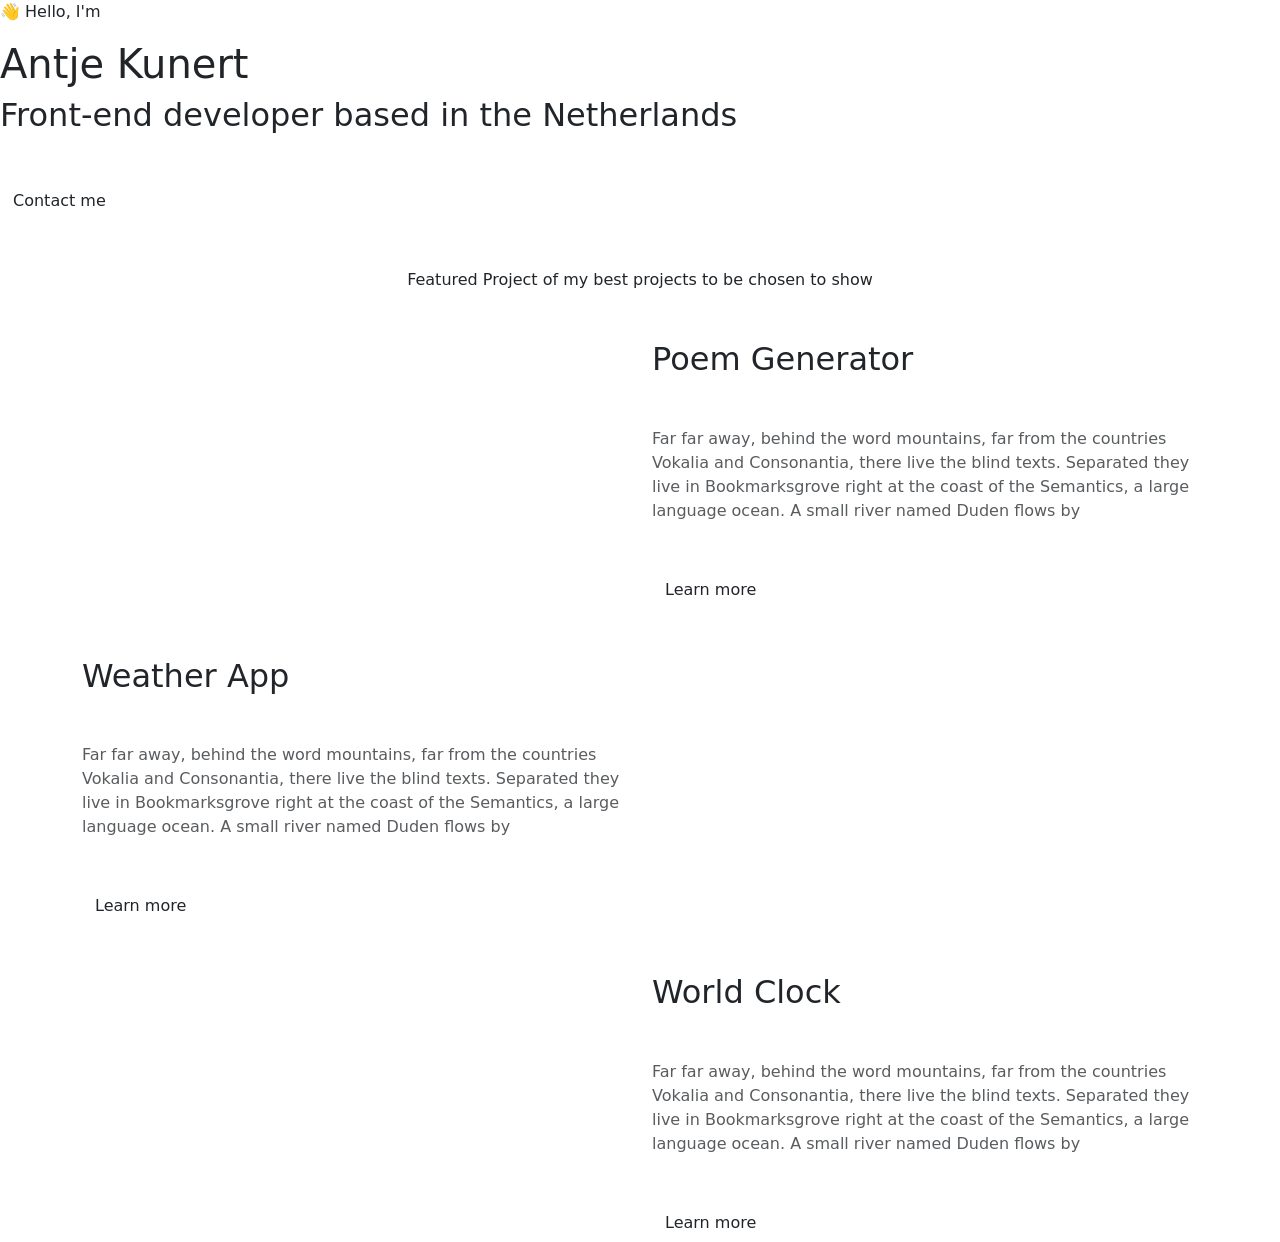
==== index.html @ 3e864599 "Add files via upload" ====
<!DOCTYPE html>
<html lang="en">

<head>
    <meta charset="UTF-8">
    <meta http-equiv="X-UA-Compatible" content="IE=edge" />
    <meta name="viewport" content="width=device-width, initial-scale=1.0">
    <title>Portfolio project</title>
    <link href="https://cdn.jsdelivr.net/npm/bootstrap@5.0.0-beta2/dist/css/bootstrap.min.css" rel="stylesheet"
        integrity="sha384-BmbxuPwQa2lc/FVzBcNJ7UAyJxM6wuqIj61tLrc4wSX0szH/Ev+nYRRuWlolflfl" crossorigin="anonymous" />
    <link rel="preconnect" href="https://fonts.gstatic.com" />
    <link
        href="https://fonts.googleapis.com/css2?family=Playfair+Display:wght@700&family=Poppins:wght@500;700&display=swap"
        rel="stylesheet" />
    <link rel="stylesheet" href="css/styles.css" />
    <script src="https://cdn.jsdelivr.net/npm/bootstrap@5.0.0-beta2/dist/js/bootstrap.bundle.min.js"
        integrity="sha384-b5kHyXgcpbZJO/tY9Ul7kGkf1S0CWuKcCD38l8YkeH8z8QjE0GmW1gYU5S9FOnJ0"
        crossorigin="anonymous"></script>
    <script src="https://kit.fontawesome.com/ddc3ee268a.js" crossorigin="anonymous"></script>
</head>

<body>
    <div class="hero">
        <p>👋 Hello, I'm</p>
        <h1>Antje Kunert</h1>
        <h2 class="mb-5">Front-end developer based in the Netherlands</h2>
        <div>
            <a href="#" class="btn btn-branding">Contact me</a>
        </div>
    </div>
    <p class="text-center m-5">
        Featured Project of my best projects to be chosen to show
    </p>
    <div class="container">
        <div class="row mb-5">
            <div class="col d-none d-lg-block">
                <img src="images/Poemgenerator.png" class="img-fluid" alt="">
            </div>
            <div class="col">
                <div class="project-desciption">
                    <h2 class="mb-5">Poem Generator</h2>
                    <p class="mb-5 text-muted">
                        Far far away, behind the word mountains, far from the countries
                        Vokalia and Consonantia, there live the blind texts. Separated
                        they live in Bookmarksgrove right at the coast of the Semantics, a
                        large language ocean. A small river named Duden flows by
                    </p>
                    <a href="" class="btn btn-branding-outline"> Learn more </a>
                </div>
            </div>
        </div>
        <div class="row mb-5">
            <div class="col">
                <div class="project-desciption">
                    <h2 class="mb-5">Weather App</h2>
                    <p class="mb-5 text-muted">
                        Far far away, behind the word mountains, far from the countries
                        Vokalia and Consonantia, there live the blind texts. Separated
                        they live in Bookmarksgrove right at the coast of the Semantics, a
                        large language ocean. A small river named Duden flows by
                    </p>
                    <a href="" class="btn btn-branding-outline"> Learn more </a>
                </div>
            </div>
            <div class="col d-none d-lg-block">
                <img src="images/Weather.png" class="img-fluid" alt="">
            </div>
        </div>
        <div class="row">
            <div class="col d-none d-lg-block">
                <img src="images/Worldclock.png" class="img-fluid" alt="">
            </div>
            <div class="col">
                <div class="project-desciption">
                    <h2 class="mb-5">World Clock</h2>
                    <p class="mb-5 text-muted">
                        Far far away, behind the word mountains, far from the countries
                        Vokalia and Consonantia, there live the blind texts. Separated
                        they live in Bookmarksgrove right at the coast of the Semantics, a
                        large language ocean. A small river named Duden flows by
                    </p>
                    <a href="" class="btn btn-branding-outline"> Learn more </a>
                </div>
            </div>
        </div>
    </div>
</body>

</html>
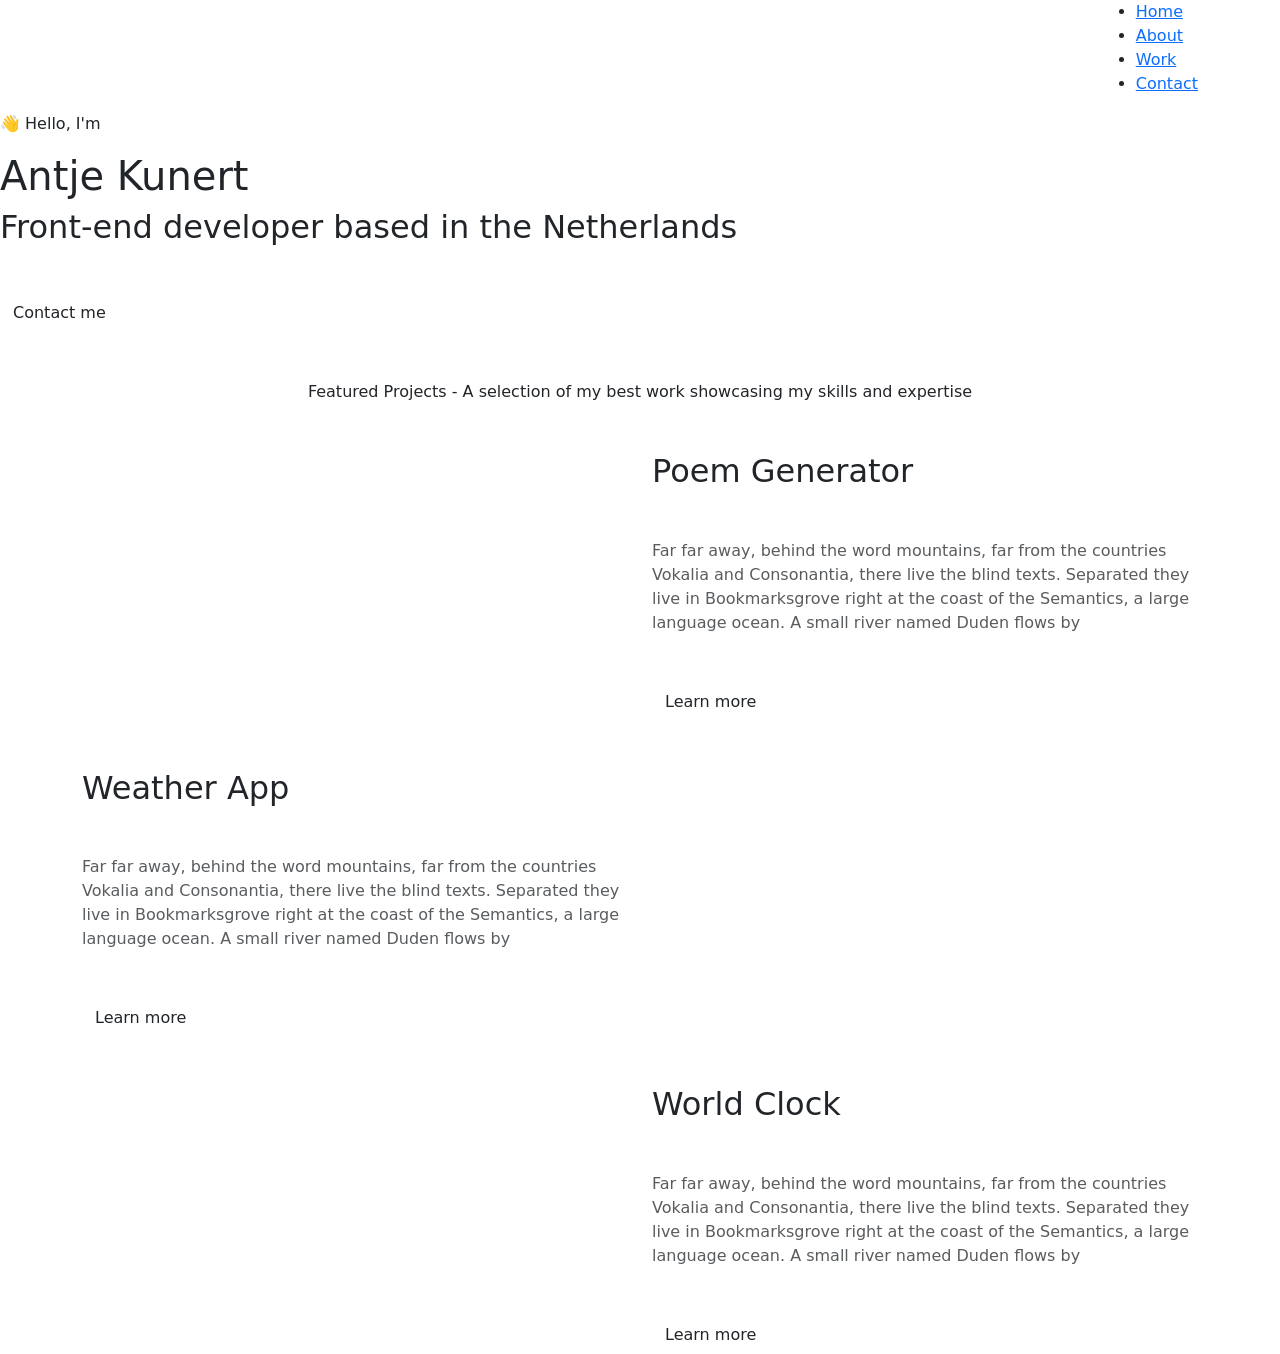
==== commit bc1e2aa6: "Added the header" ====
--- a/index.html
+++ b/index.html
@@ -5,7 +5,7 @@
     <meta charset="UTF-8">
     <meta http-equiv="X-UA-Compatible" content="IE=edge" />
     <meta name="viewport" content="width=device-width, initial-scale=1.0">
-    <title>Portfolio project</title>
+    <title>Antje's Portfolio</title>
     <link href="https://cdn.jsdelivr.net/npm/bootstrap@5.0.0-beta2/dist/css/bootstrap.min.css" rel="stylesheet"
         integrity="sha384-BmbxuPwQa2lc/FVzBcNJ7UAyJxM6wuqIj61tLrc4wSX0szH/Ev+nYRRuWlolflfl" crossorigin="anonymous" />
     <link rel="preconnect" href="https://fonts.gstatic.com" />
@@ -20,6 +20,28 @@
 </head>
 
 <body>
+    <div class="container">
+        <nav class="d-flex justify-content-between">
+            <a href="/">
+                <img src="images/logo.png" class="logo d-none d-md-block" alt="">
+                <img src="images/logo-small.jpg" class="logo d-block d-md-none" alt="">
+            </a>
+            <ul>
+                <li class="active">
+                    <a href="/"> Home</a>
+                </li>
+                <li>
+                    <a href="/about.html"> About</a>
+                </li>
+                <li>
+                    <a href="/work.html"> Work</a>
+                </li>
+                <li>
+                    <a href="/contact.html"> Contact</a>
+                </li>
+            </ul>
+        </nav>
+    </div>
     <div class="hero">
         <p>👋 Hello, I'm</p>
         <h1>Antje Kunert</h1>
@@ -29,7 +51,7 @@
         </div>
     </div>
     <p class="text-center m-5">
-        Featured Project of my best projects to be chosen to show
+        Featured Projects - A selection of my best work showcasing my skills and expertise
     </p>
     <div class="container">
         <div class="row mb-5">
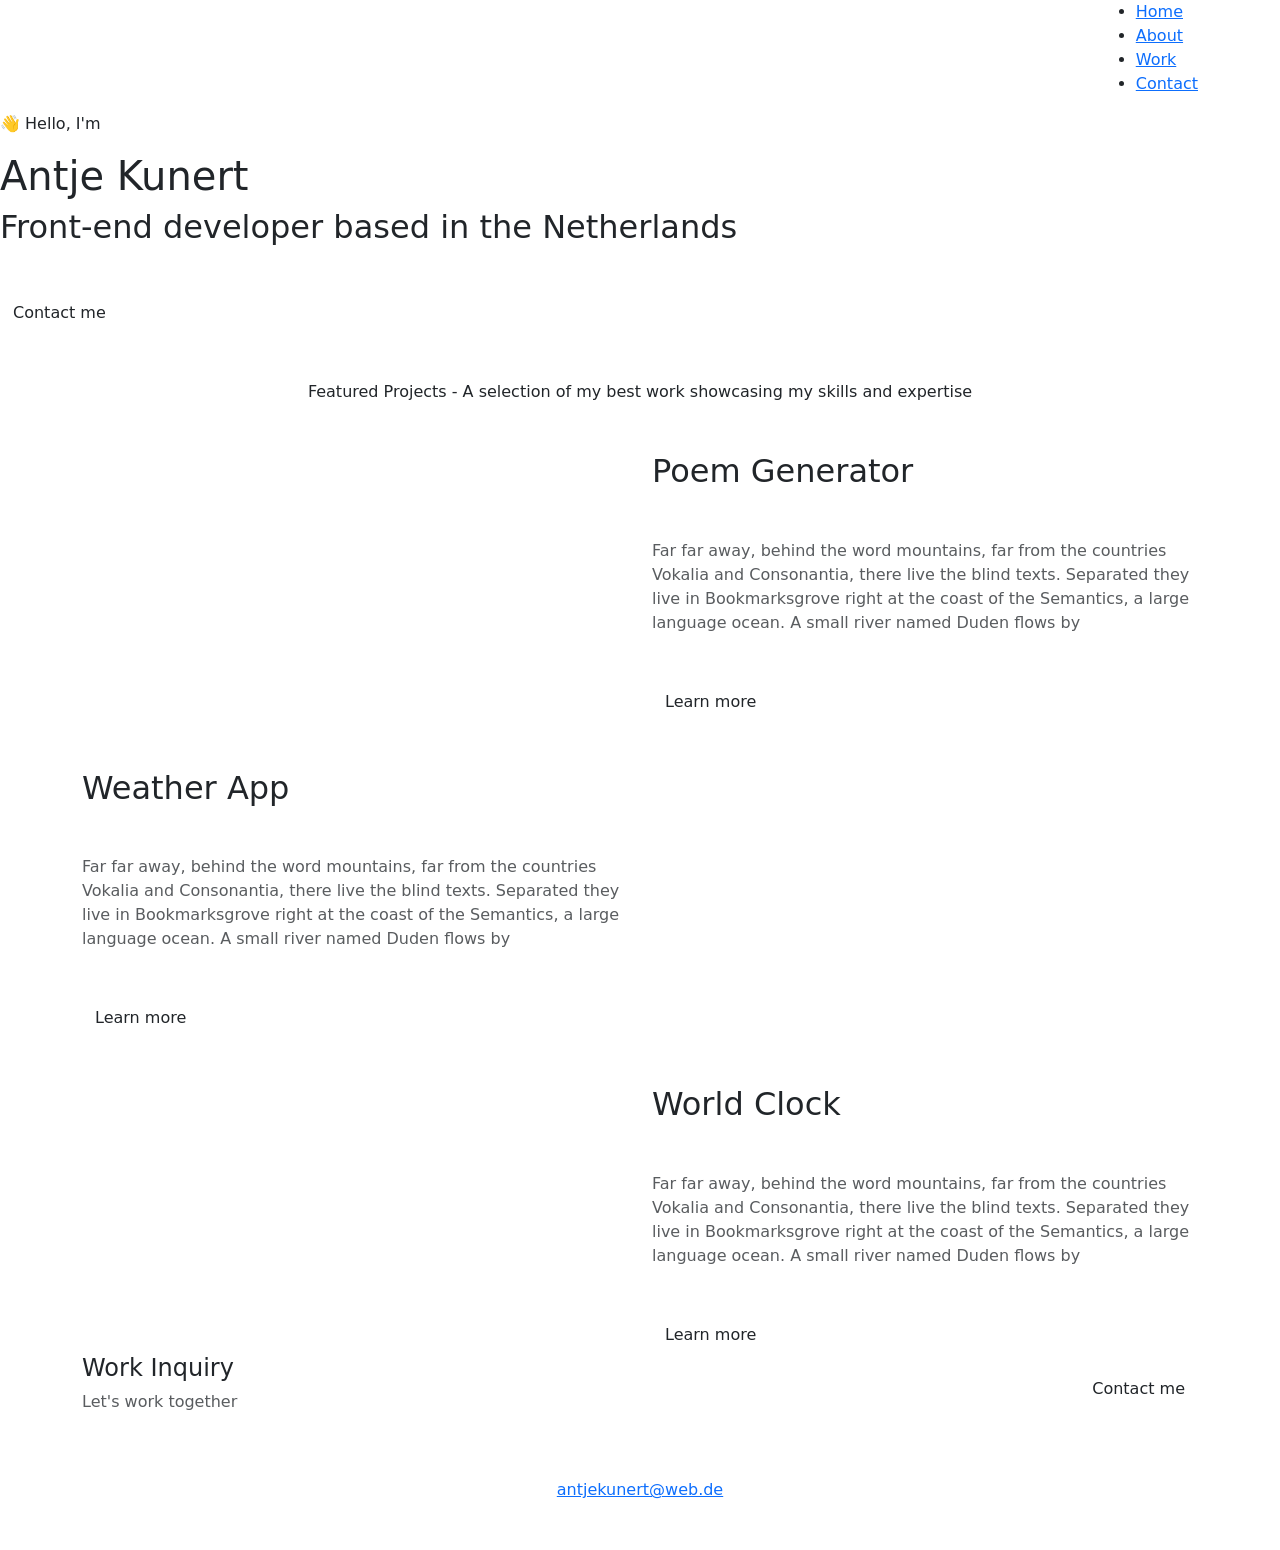
==== commit fbf5c359: "Added the footer" ====
--- a/index.html
+++ b/index.html
@@ -105,6 +105,34 @@
                 </div>
             </div>
         </div>
+
+        <footer>
+            <div class="contact-box justify-content-between mb-5 d-none d-md-flex">
+                <div>
+                    <h4>Work Inquiry</h4>
+                    <p class="text-muted">Let's work together</p>
+                </div>
+                <div>
+                    <a href="" class="btn btn-branding mt-3"> Contact me </a>
+                </div>
+            </div>
+            <div class="d-flex justify-content-center mb-5">
+                <a href="mailto:antjekunert@web.de" class="email-link">
+                    antjekunert@web.de
+                </a>
+            </div>
+            <div class="social-links d-flex justify-content-center">
+                <a href="https://github.com/antjekunert4-png" target="_blank">
+                    <i class="fab fa-github" aria-hidden="true"></i>
+                </a>
+                <a href="https://www.instagram.com/ankubode" target="_blank">
+                    <i class="fab fa-instagram" aria-hidden="true"></i>
+                </a>
+                <a href="https://nl.linkedin.com/in/antje-kunert-6ab0b5255" target="_blank">
+                    <i class="fab fa-linkedin" aria-hidden="true"></i>
+                </a>
+            </div>
+        </footer>
     </div>
 </body>
 
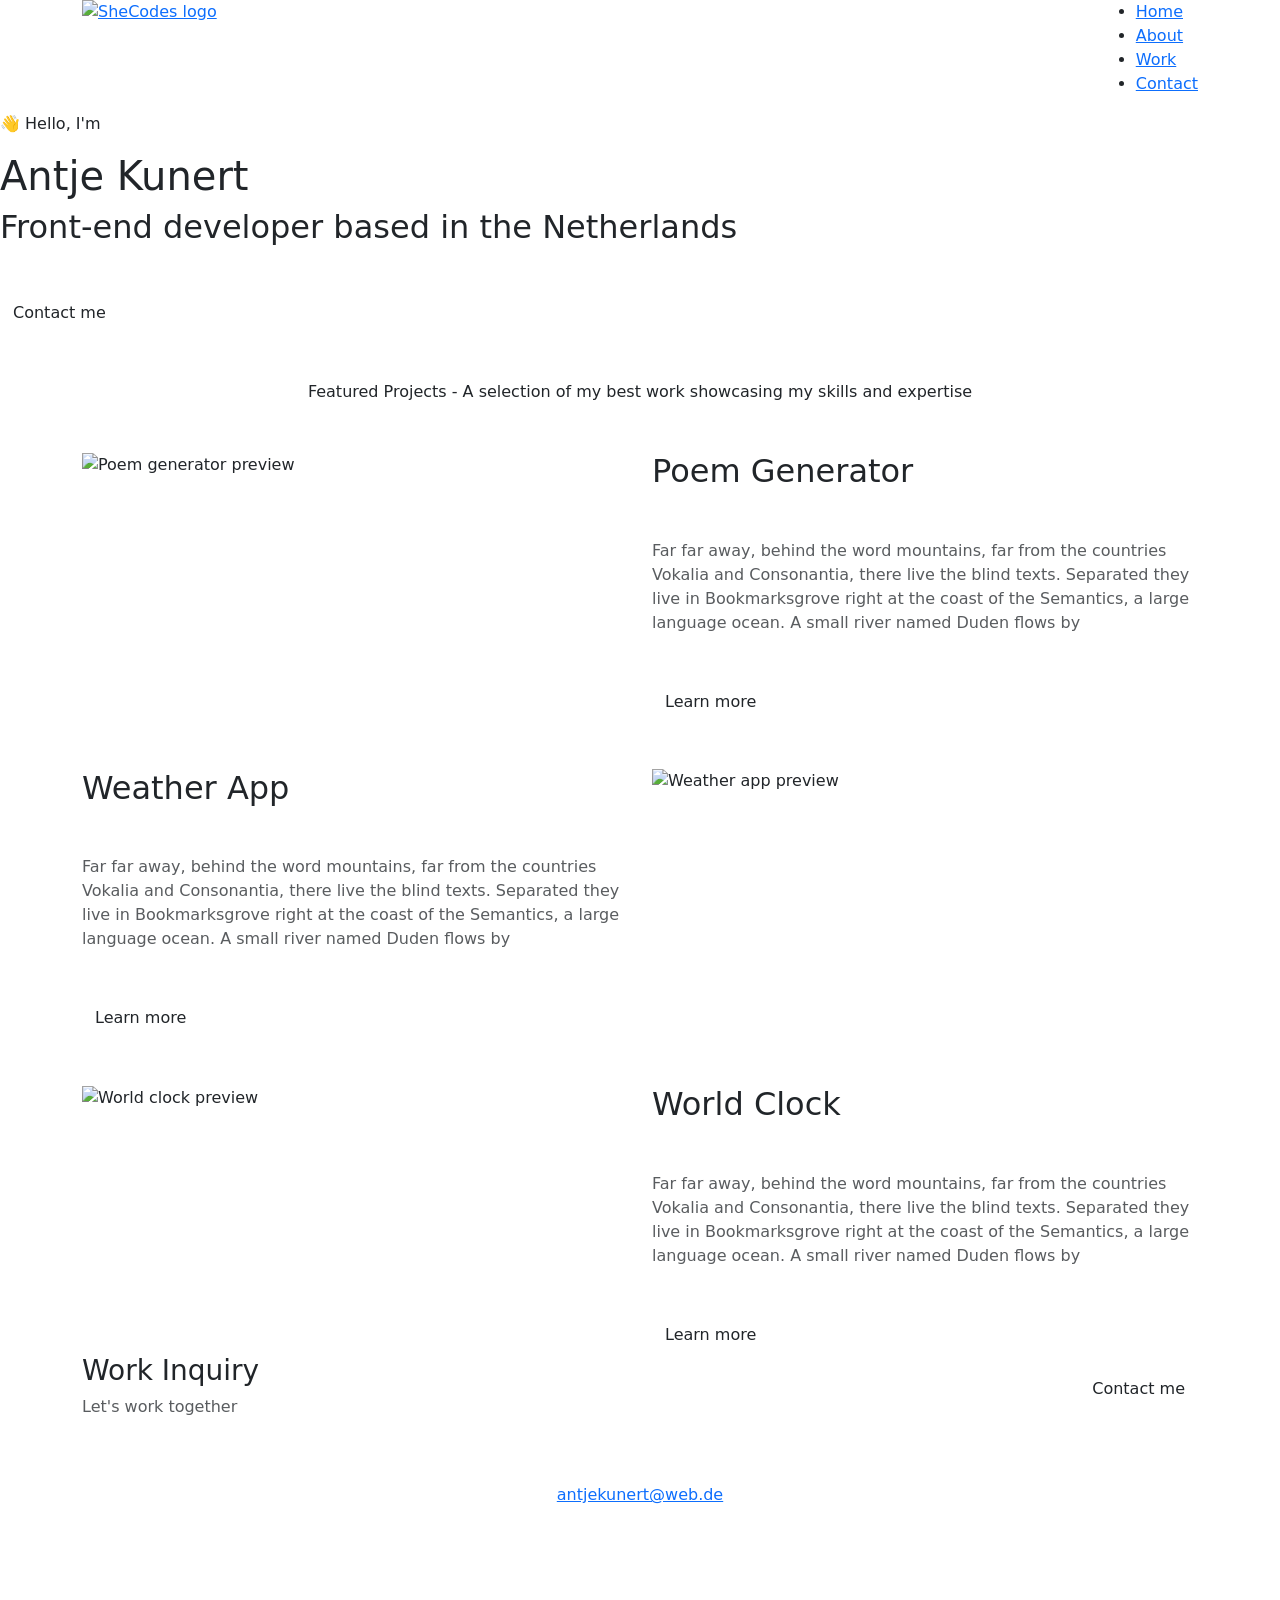
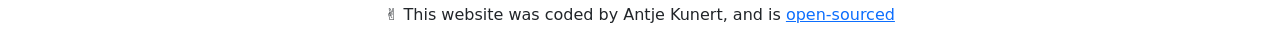
==== commit 42381ee2: "Made the website SEO friendly and fixed the navigation and the links" ====
--- a/index.html
+++ b/index.html
@@ -5,7 +5,8 @@
     <meta charset="UTF-8">
     <meta http-equiv="X-UA-Compatible" content="IE=edge" />
     <meta name="viewport" content="width=device-width, initial-scale=1.0">
-    <title>Antje's Portfolio</title>
+    <meta name="description" content="Antje is a front-end engineer based in the Netherlands.">
+    <title>Front-end developer - Antje Kunert</title>
     <link href="https://cdn.jsdelivr.net/npm/bootstrap@5.0.0-beta2/dist/css/bootstrap.min.css" rel="stylesheet"
         integrity="sha384-BmbxuPwQa2lc/FVzBcNJ7UAyJxM6wuqIj61tLrc4wSX0szH/Ev+nYRRuWlolflfl" crossorigin="anonymous" />
     <link rel="preconnect" href="https://fonts.gstatic.com" />
@@ -23,21 +24,21 @@
     <div class="container">
         <nav class="d-flex justify-content-between">
             <a href="/">
-                <img src="images/logo.png" class="logo d-none d-md-block" alt="">
-                <img src="images/logo-small.jpg" class="logo d-block d-md-none" alt="">
+                <img src="images/logo.png" class="logo d-none d-md-block" alt="SheCodes logo">
+                <img src="images/logo-small.jpg" class="logo d-block d-md-none" alt="SheCodes logo">
             </a>
             <ul>
                 <li class="active">
-                    <a href="/"> Home</a>
+                    <a href="/" title="Homepage"> Home</a>
                 </li>
                 <li>
-                    <a href="/about.html"> About</a>
+                    <a href="/about.html" title="About Antje"> About</a>
                 </li>
                 <li>
-                    <a href="/work.html"> Work</a>
+                    <a href="/work.html" title="Antje's work"> Work</a>
                 </li>
                 <li>
-                    <a href="/contact.html"> Contact</a>
+                    <a href="/contact.html" title="Contact Antje"> Contact</a>
                 </li>
             </ul>
         </nav>
@@ -47,7 +48,7 @@
         <h1>Antje Kunert</h1>
         <h2 class="mb-5">Front-end developer based in the Netherlands</h2>
         <div>
-            <a href="#" class="btn btn-branding">Contact me</a>
+            <a href="/contact.html" class="btn btn-branding" title="Contact me">Contact me</a>
         </div>
     </div>
     <p class="text-center m-5">
@@ -56,7 +57,7 @@
     <div class="container">
         <div class="row mb-5">
             <div class="col d-none d-lg-block">
-                <img src="images/Poemgenerator.png" class="img-fluid" alt="">
+                <img src="images/Poemgenerator.png" class="img-fluid" alt="Poem generator preview">
             </div>
             <div class="col">
                 <div class="project-desciption">
@@ -85,12 +86,12 @@
                 </div>
             </div>
             <div class="col d-none d-lg-block">
-                <img src="images/Weather.png" class="img-fluid" alt="">
+                <img src="images/Weather.png" class="img-fluid" alt="Weather app preview">
             </div>
         </div>
         <div class="row">
             <div class="col d-none d-lg-block">
-                <img src="images/Worldclock.png" class="img-fluid" alt="">
+                <img src="images/Worldclock.png" class="img-fluid" alt="World clock preview">
             </div>
             <div class="col">
                 <div class="project-desciption">
@@ -101,7 +102,9 @@
                         they live in Bookmarksgrove right at the coast of the Semantics, a
                         large language ocean. A small river named Duden flows by
                     </p>
-                    <a href="" class="btn btn-branding-outline"> Learn more </a>
+                    <a href="/work.html" class="btn btn-branding-outline">
+                        Learn more
+                    </a>
                 </div>
             </div>
         </div>
@@ -109,29 +112,37 @@
         <footer>
             <div class="contact-box justify-content-between mb-5 d-none d-md-flex">
                 <div>
-                    <h4>Work Inquiry</h4>
+                    <h3>Work Inquiry</h3>
                     <p class="text-muted">Let's work together</p>
                 </div>
                 <div>
-                    <a href="" class="btn btn-branding mt-3"> Contact me </a>
+                    <a href="/contact.html" class="btn btn-branding mt-3" title="Contact Antje">
+                        Contact me
+                    </a>
                 </div>
             </div>
             <div class="d-flex justify-content-center mb-5">
-                <a href="mailto:antjekunert@web.de" class="email-link">
+                <a href="mailto:antjekunert@web.de" class="email-link" title="Email Antje">
                     antjekunert@web.de
                 </a>
             </div>
             <div class="social-links d-flex justify-content-center">
-                <a href="https://github.com/antjekunert4-png" target="_blank">
+                <a href="https://github.com/antjekunert4-png" target="_blank" title="Github profile">
                     <i class="fab fa-github" aria-hidden="true"></i>
                 </a>
-                <a href="https://www.instagram.com/ankubode" target="_blank">
+                <a href="https://www.instagram.com/ankubode" target="_blank" title="Instagram profile">
                     <i class="fab fa-instagram" aria-hidden="true"></i>
                 </a>
-                <a href="https://nl.linkedin.com/in/antje-kunert-6ab0b5255" target="_blank">
+                <a href="https://nl.linkedin.com/in/antje-kunert-6ab0b5255" target="_blank" title="Linkedin profile">
                     <i class="fab fa-linkedin" aria-hidden="true"></i>
                 </a>
             </div>
+            <p class="text-center mt-5">
+                ✌️ This website was coded by Antje Kunert, and is
+                <a href="https://github.com/antjekunert4-png/Final_project_Responsive" target="_blank">
+                    open-sourced
+                </a>
+            </p>
         </footer>
     </div>
 </body>
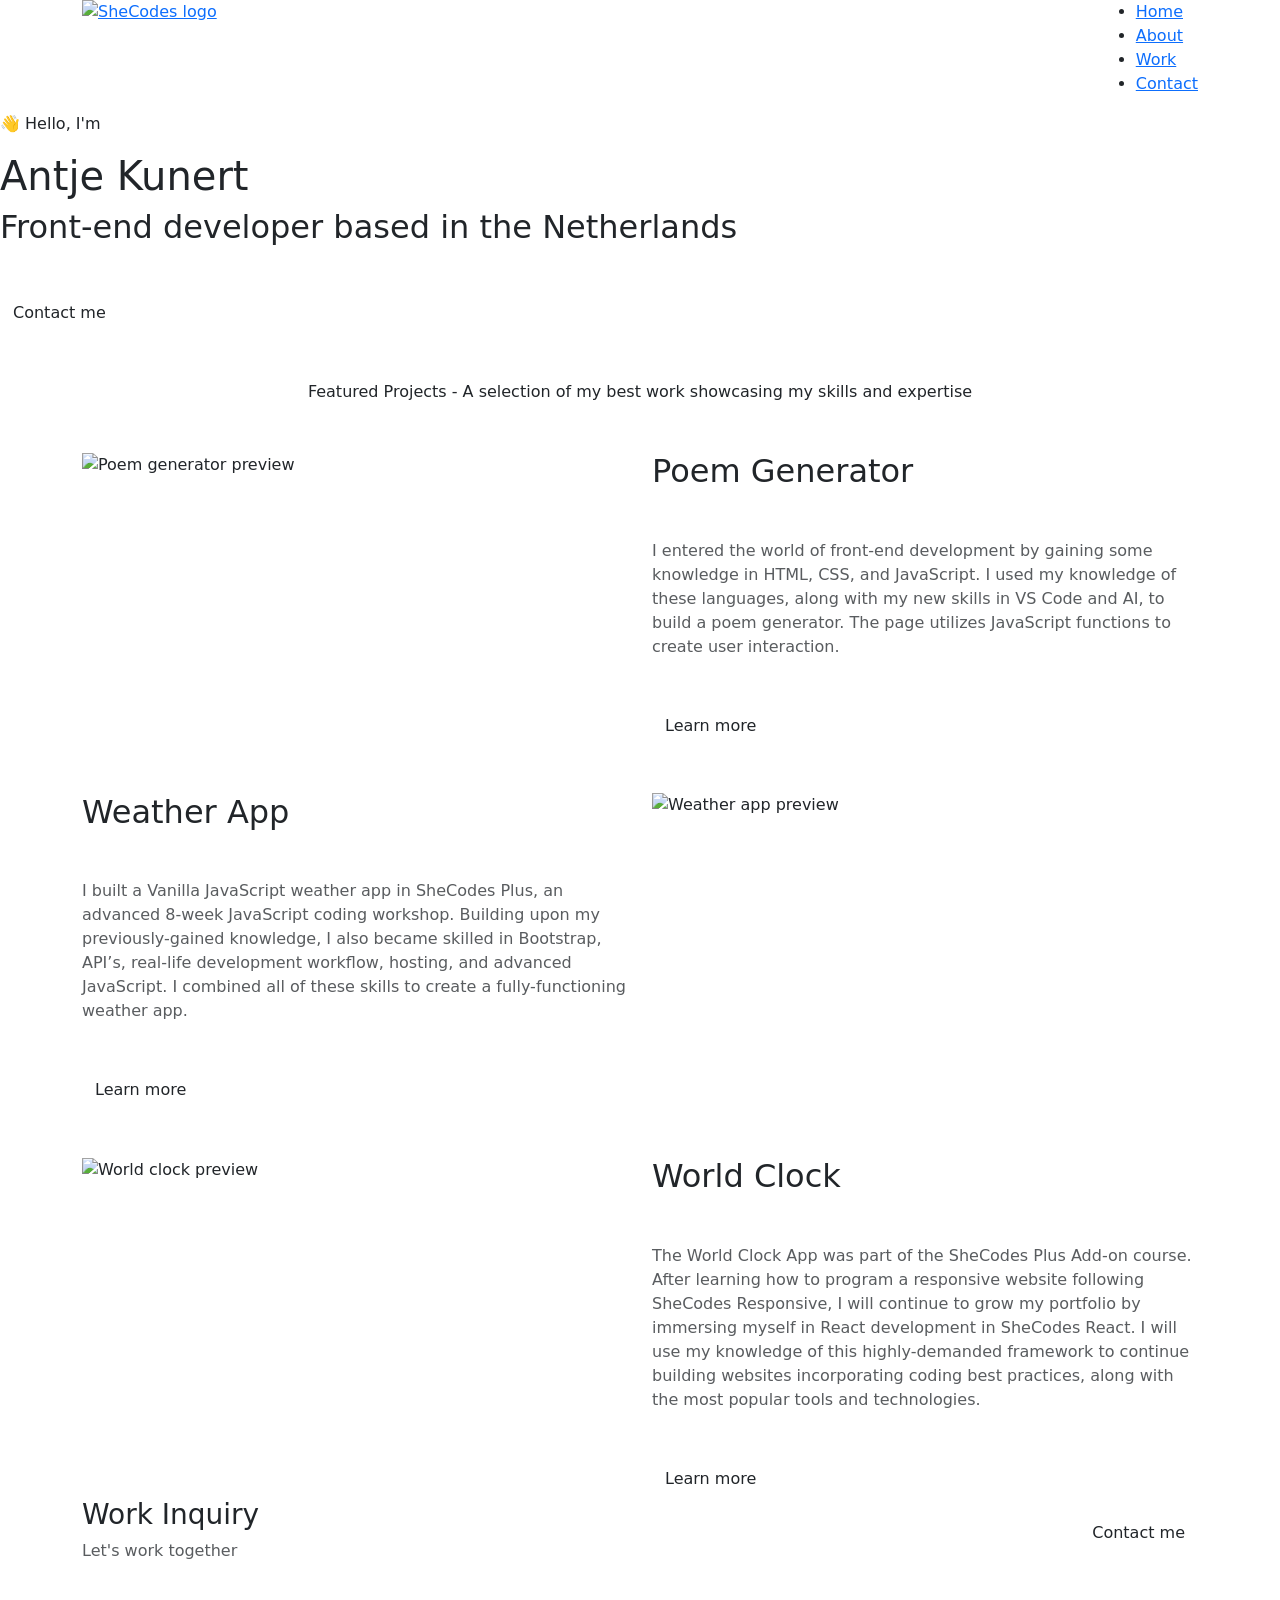
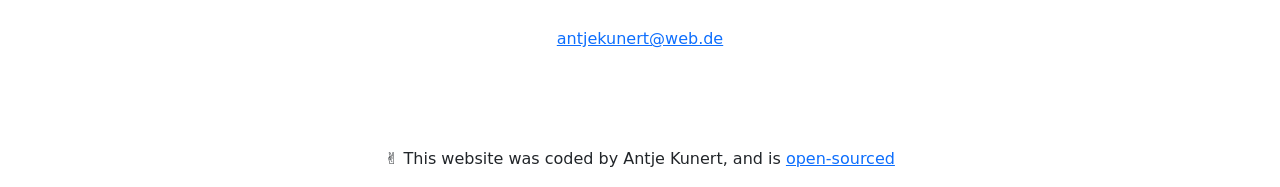
==== commit afb0da7e: "Added description to projects and fixed some links" ====
--- a/index.html
+++ b/index.html
@@ -29,16 +29,16 @@
             </a>
             <ul>
                 <li class="active">
-                    <a href="/" title="Homepage"> Home</a>
+                    <a href="index.html" title="Homepage"> Home</a>
                 </li>
                 <li>
-                    <a href="/about.html" title="About Antje"> About</a>
+                    <a href="about.html" title="About Antje"> About</a>
                 </li>
                 <li>
-                    <a href="/work.html" title="Antje's work"> Work</a>
+                    <a href="work.html" title="Antje's work"> Work</a>
                 </li>
                 <li>
-                    <a href="/contact.html" title="Contact Antje"> Contact</a>
+                    <a href="contact.html" title="Contact Antje"> Contact</a>
                 </li>
             </ul>
         </nav>
@@ -48,7 +48,7 @@
         <h1>Antje Kunert</h1>
         <h2 class="mb-5">Front-end developer based in the Netherlands</h2>
         <div>
-            <a href="/contact.html" class="btn btn-branding" title="Contact me">Contact me</a>
+            <a href="contact.html" class="btn btn-branding" title="Contact me">Contact me</a>
         </div>
     </div>
     <p class="text-center m-5">
@@ -63,12 +63,11 @@
                 <div class="project-desciption">
                     <h2 class="mb-5">Poem Generator</h2>
                     <p class="mb-5 text-muted">
-                        Far far away, behind the word mountains, far from the countries
-                        Vokalia and Consonantia, there live the blind texts. Separated
-                        they live in Bookmarksgrove right at the coast of the Semantics, a
-                        large language ocean. A small river named Duden flows by
+                        I entered the world of front-end development by gaining some knowledge in HTML, CSS, and
+                        JavaScript. I used my knowledge of these languages, along with my new skills in VS Code and AI,
+                        to build a poem generator. The page utilizes JavaScript functions to create user interaction.
                     </p>
-                    <a href="" class="btn btn-branding-outline"> Learn more </a>
+                    <a href="work.html" class="btn btn-branding-outline"> Learn more </a>
                 </div>
             </div>
         </div>
@@ -77,12 +76,13 @@
                 <div class="project-desciption">
                     <h2 class="mb-5">Weather App</h2>
                     <p class="mb-5 text-muted">
-                        Far far away, behind the word mountains, far from the countries
-                        Vokalia and Consonantia, there live the blind texts. Separated
-                        they live in Bookmarksgrove right at the coast of the Semantics, a
-                        large language ocean. A small river named Duden flows by
+                        I built a Vanilla JavaScript weather app in SheCodes Plus, an advanced 8-week JavaScript coding
+                        workshop. Building upon my previously-gained knowledge, I also became skilled in Bootstrap,
+                        API’s, real-life development workflow, hosting, and advanced JavaScript. I combined all of these
+                        skills
+                        to create a fully-functioning weather app.
                     </p>
-                    <a href="" class="btn btn-branding-outline"> Learn more </a>
+                    <a href="work.html" class="btn btn-branding-outline"> Learn more </a>
                 </div>
             </div>
             <div class="col d-none d-lg-block">
@@ -97,12 +97,16 @@
                 <div class="project-desciption">
                     <h2 class="mb-5">World Clock</h2>
                     <p class="mb-5 text-muted">
-                        Far far away, behind the word mountains, far from the countries
-                        Vokalia and Consonantia, there live the blind texts. Separated
-                        they live in Bookmarksgrove right at the coast of the Semantics, a
-                        large language ocean. A small river named Duden flows by
+                        The World Clock App was part of the SheCodes Plus Add-on course.
+                        After learning how to program a responsive website following SheCodes Responsive, I will
+                        continue to
+                        grow my portfolio by immersing myself in React development in SheCodes React. I will use my
+                        knowledge of
+                        this highly-demanded framework to continue building websites incorporating coding best
+                        practices, along with the most popular tools and technologies.
+
                     </p>
-                    <a href="/work.html" class="btn btn-branding-outline">
+                    <a href="work.html" class="btn btn-branding-outline">
                         Learn more
                     </a>
                 </div>
@@ -116,7 +120,7 @@
                     <p class="text-muted">Let's work together</p>
                 </div>
                 <div>
-                    <a href="/contact.html" class="btn btn-branding mt-3" title="Contact Antje">
+                    <a href="contact.html" class="btn btn-branding mt-3" title="Contact Antje">
                         Contact me
                     </a>
                 </div>
